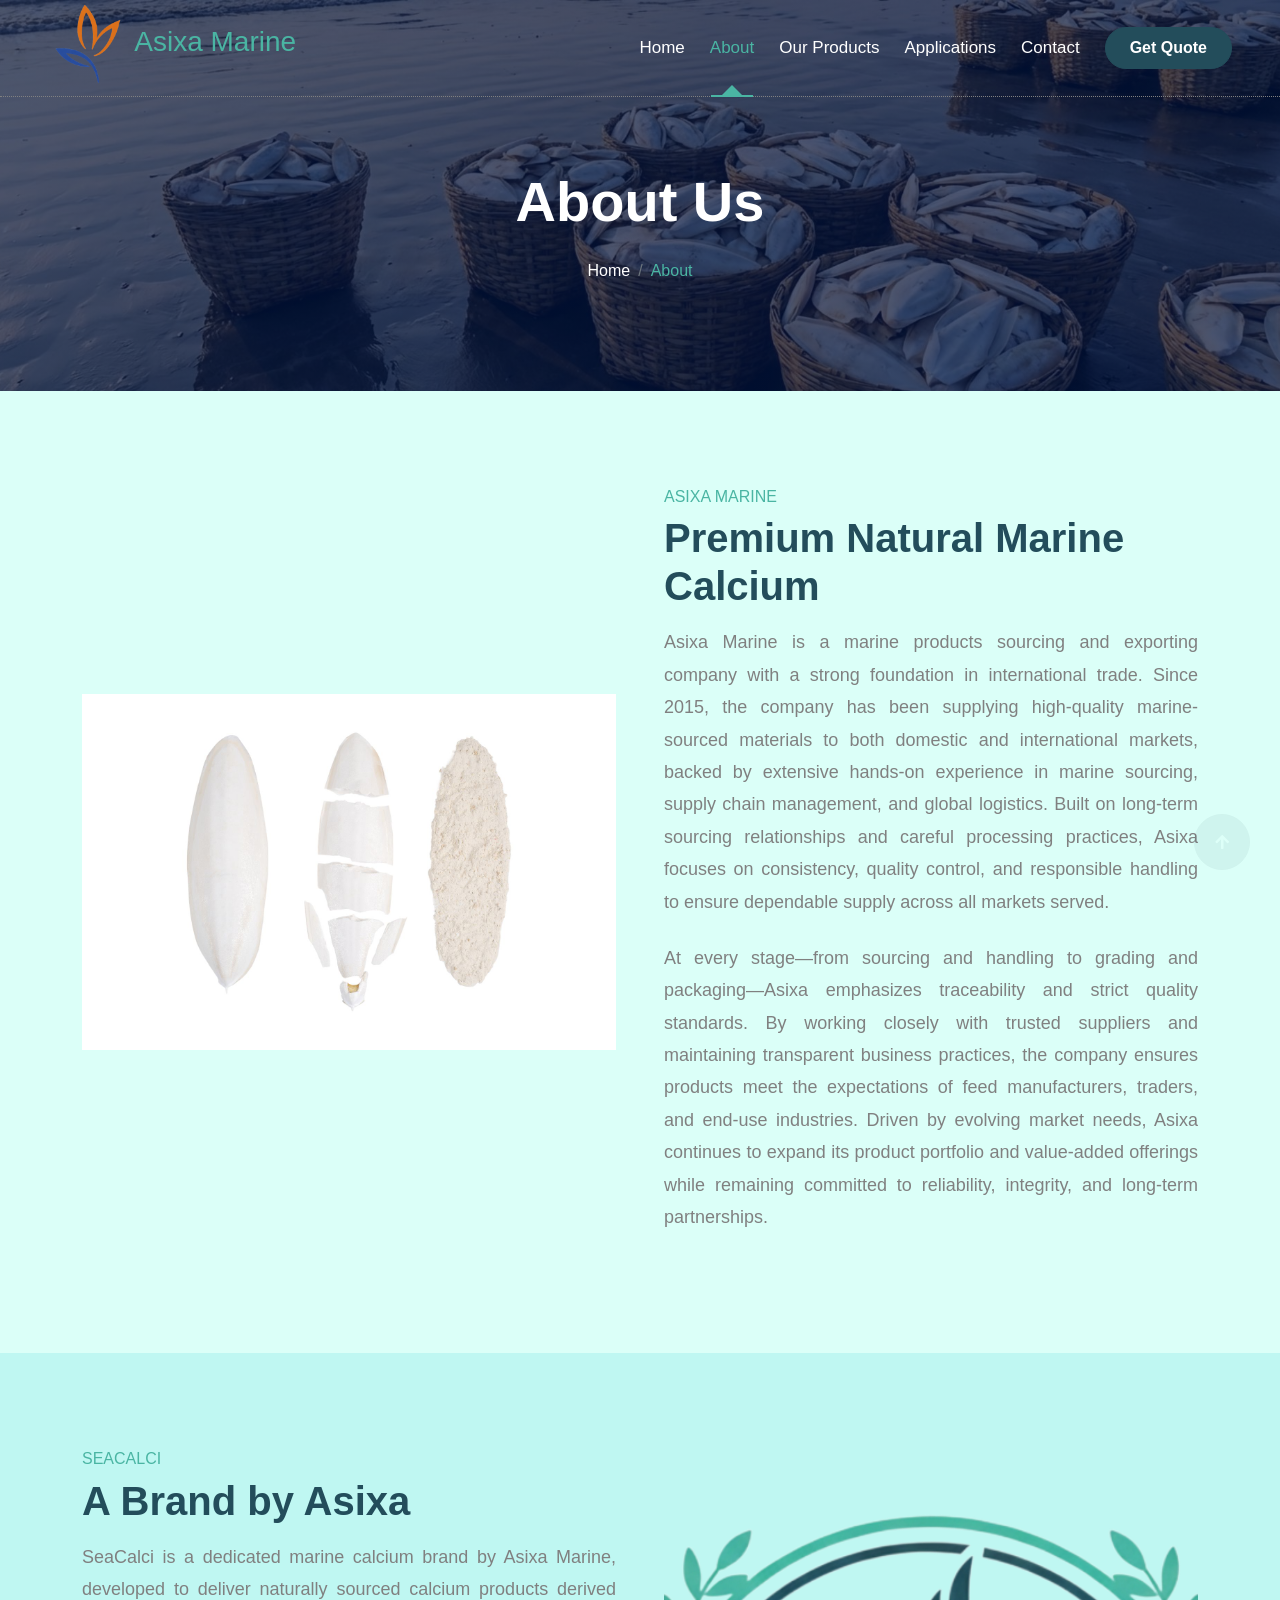
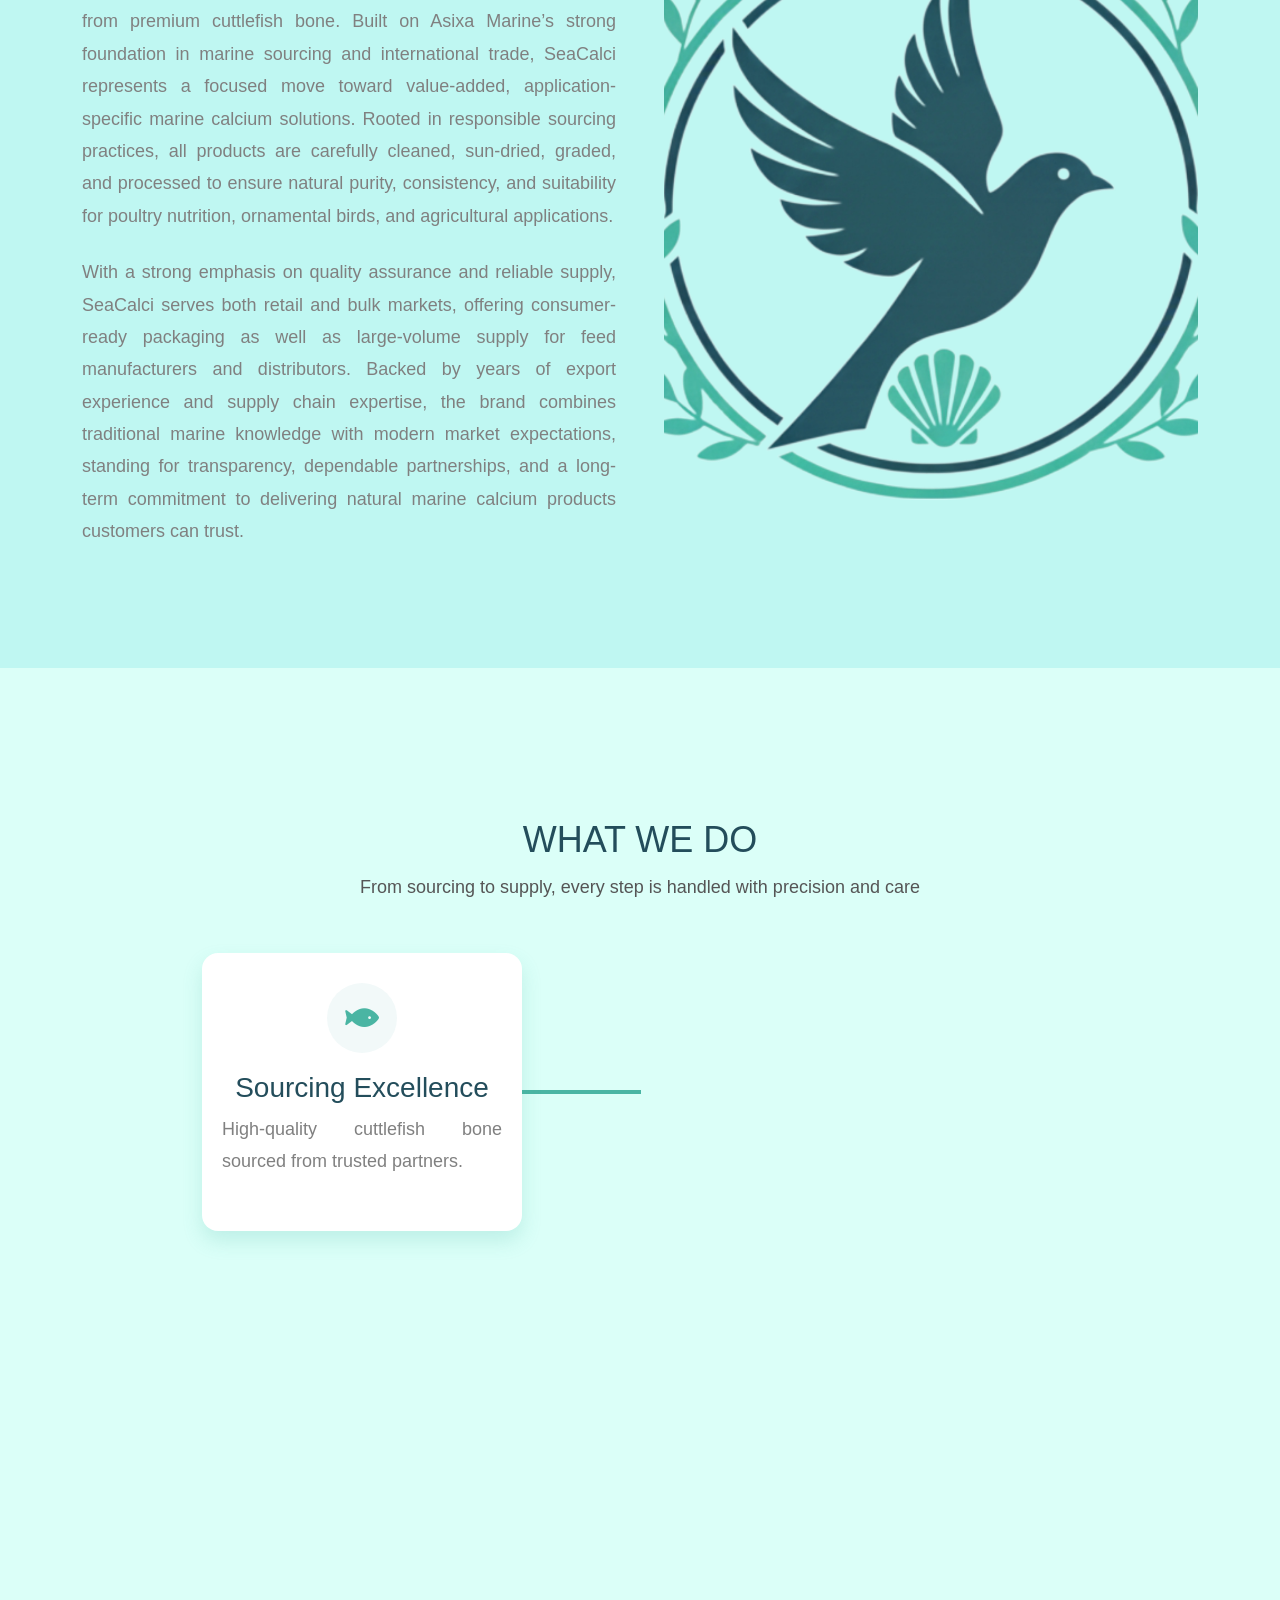
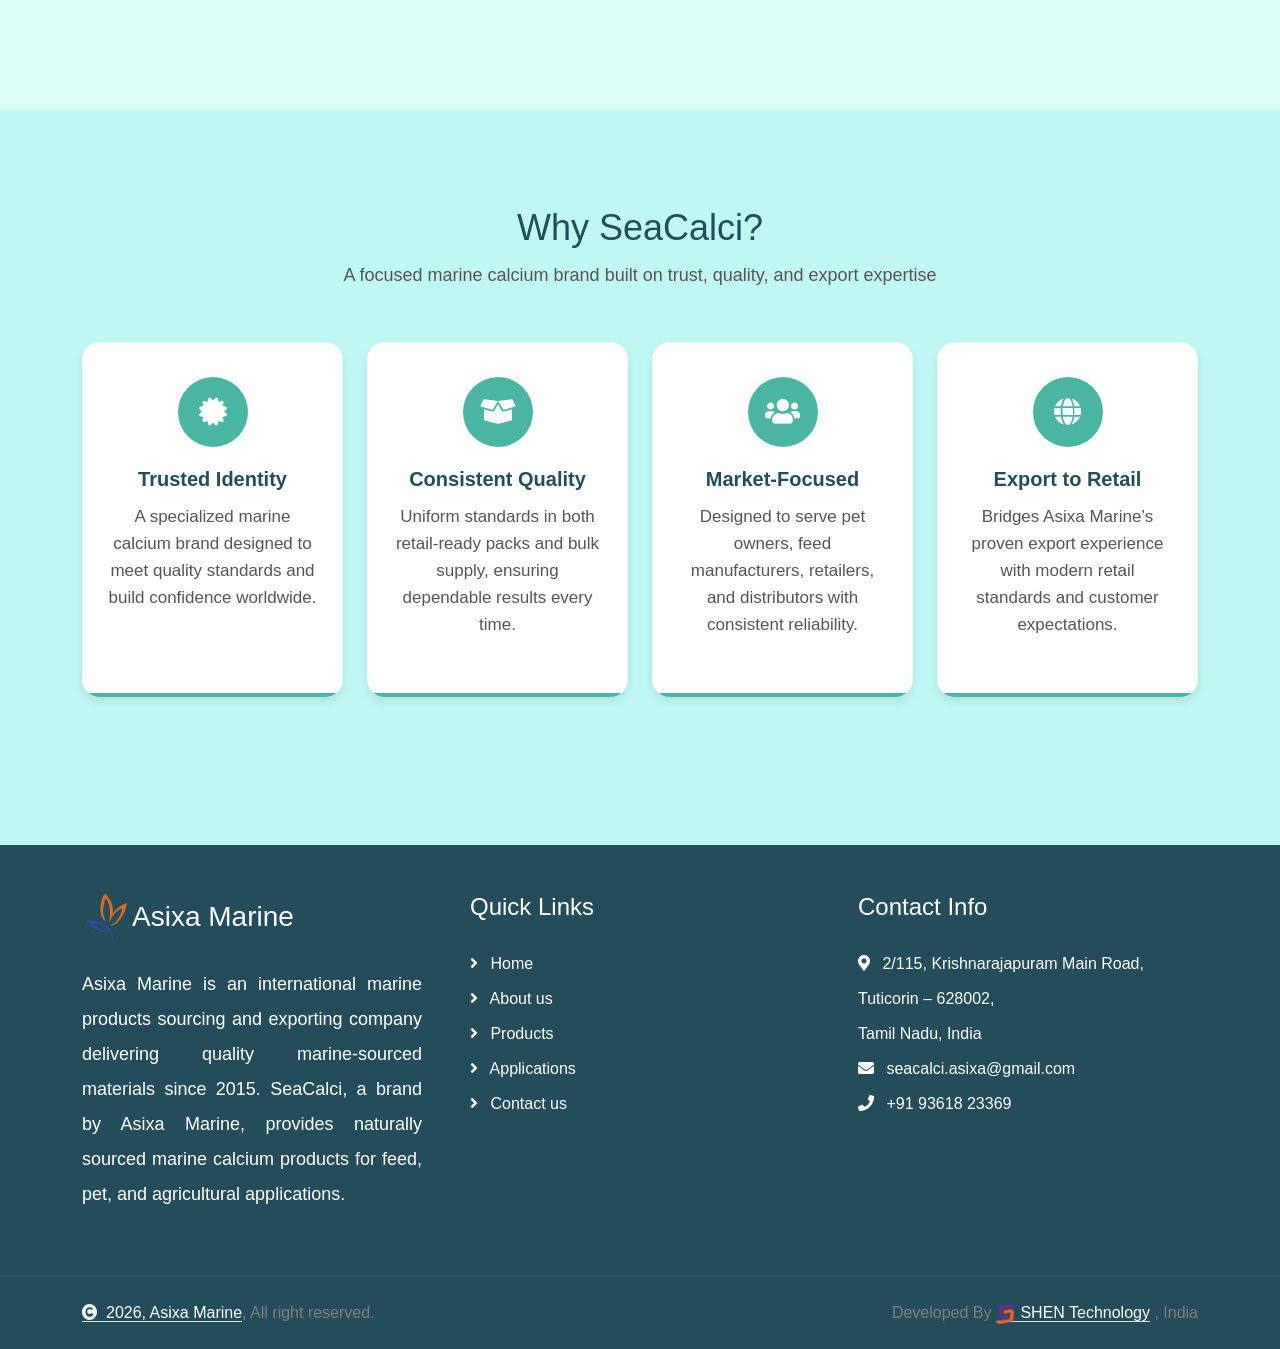
==== about.html @ 530ec01f "Add files via upload" ====
<!doctype html>
<html lang="en">
  <head>
    <meta charset="utf-8" />
    <title>Asixa Marine</title>
    <meta content="width=device-width, initial-scale=1.0" name="viewport" />
    <meta content="" name="keywords" />
    <meta content="" name="description" />

    <!-- Google Web Fonts -->
    <link rel="preconnect" href="https://fonts.googleapis.com" />
    <link rel="preconnect" href="https://fonts.gstatic.com" crossorigin />
    <link
      href="https://fonts.googleapis.com/css2?family=Open+Sans:ital,wdth,wght@0,75..100,300..800;1,75..100,300..800&family=Playfair+Display:ital,wght@0,400..900;1,400..900&display=swap"
      rel="stylesheet"
    />

    <!-- Icon Font Stylesheet -->
    <link
      rel="stylesheet"
      href="https://use.fontawesome.com/releases/v5.15.4/css/all.css"
    />
    <link
      href="https://cdn.jsdelivr.net/npm/bootstrap-icons@1.4.1/font/bootstrap-icons.css"
      rel="stylesheet"
    />
    <link rel="icon" href="./img/AsixaMarine_favicon.png" type="image/png" />

    <!-- Libraries Stylesheet -->
    <link href="lib/animate/animate.min.css" rel="stylesheet" />
    <link href="lib/owlcarousel/assets/owl.carousel.min.css" rel="stylesheet" />

    <!-- Customized Bootstrap Stylesheet -->
    <link href="css/bootstrap.min.css" rel="stylesheet" />

    <!-- Template Stylesheet -->
    <link href="css/style.css" rel="stylesheet" />
    <style>
      .bg-breadcrumb {
        background:
          linear-gradient(rgba(0, 20, 66, 0.7), rgba(0, 20, 66, 0.7)),
          url(./img/breadcrumb-1.jpg);
      }
    </style>
  </head>

  <body>
    <!-- Spinner Start -->
    <div
      id="spinner"
      class="show bg-white position-fixed translate-middle w-100 vh-100 top-50 start-50 d-flex align-items-center justify-content-center"
    >
      <div
        class="spinner-border text-primary"
        style="width: 3rem; height: 3rem"
        role="status"
      >
        <span class="sr-only">Loading...</span>
      </div>
    </div>
    <!-- Spinner End -->

    <!-- Navbar & Hero Start -->
    <div class="container-fluid position-relative p-0">
      <nav
        class="navbar navbar-expand-lg navbar-light px-4 px-lg-5 py-3 py-lg-0"
      >
        <a href="index.html" class="navbar-brand p-0">
          <h3 class="text-primary">
            <img src="img/Asixa-logo.png" alt="Logo" />
            Asixa Marine
          </h3>
        </a>
        <button
          class="navbar-toggler"
          type="button"
          data-bs-toggle="collapse"
          data-bs-target="#navbarCollapse"
        >
          <span class="fa fa-bars"></span>
        </button>
        <div class="collapse navbar-collapse" id="navbarCollapse">
          <div class="navbar-nav ms-auto py-0">
            <a href="index.html" class="nav-item nav-link">Home</a>
            <a href="about.html" class="nav-item nav-link active">About</a>
            <a href="products.html" class="nav-item nav-link">Our Products</a>
            <a href="application.html" class="nav-item nav-link"
              >Applications</a
            >
            <a href="contact.html" class="nav-item nav-link">Contact</a>
          </div>
          <a
            href="contact.html"
            class="btn btn-primary rounded-pill d-inline-flex flex-shrink-0 py-2 px-4"
            >Get Quote</a
          >
        </div>
      </nav>

      <!-- Header Start -->
      <div class="container-fluid bg-breadcrumb">
        <div class="container text-center py-5" style="max-width: 900px">
          <h4
            class="text-white display-4 mb-4 wow fadeInDown"
            data-wow-delay="0.1s"
          >
            About Us
          </h4>
          <ol
            class="breadcrumb d-flex justify-content-center mb-0 wow fadeInDown"
            data-wow-delay="0.3s"
          >
            <li class="breadcrumb-item"><a href="index.html">Home</a></li>
            <li class="breadcrumb-item active text-primary">About</li>
          </ol>
        </div>
      </div>
      <!-- Header End -->
    </div>
    <!-- Navbar & Hero End -->

    <!-- About Start -->
    <div class="container-fluid about bg-about py-5">
      <div class="container py-5">
        <div class="row g-5">
          <div class="col-xl-6 wow fadeInLeft" data-wow-delay="0.2s">
            <div class="rounded h-100">
              <img
                src="img/cuttlebone.jpg"
                class="img-fluid rounded h-100 w-100"
                style="object-fit: contain"
                alt=""
              />
            </div>
          </div>
          <div class="col-xl-6 wow fadeInRight" data-wow-delay="0.2s">
            <div class="about-item">
              <h6 class="text-primary text-uppercase">Asixa Marine</h6>
              <h3 class="display-6 mb-3">Premium Natural Marine Calcium</h3>
              <p class="mb-4">
                Asixa Marine is a marine products sourcing and exporting company
                with a strong foundation in international trade. Since 2015, the
                company has been supplying high-quality marine-sourced materials
                to both domestic and international markets, backed by extensive
                hands-on experience in marine sourcing, supply chain management,
                and global logistics. Built on long-term sourcing relationships
                and careful processing practices, Asixa focuses on consistency,
                quality control, and responsible handling to ensure dependable
                supply across all markets served.
              </p>
              <p class="mb-4">
                At every stage—from sourcing and handling to grading and
                packaging—Asixa emphasizes traceability and strict quality
                standards. By working closely with trusted suppliers and
                maintaining transparent business practices, the company ensures
                products meet the expectations of feed manufacturers, traders,
                and end-use industries. Driven by evolving market needs, Asixa
                continues to expand its product portfolio and value-added
                offerings while remaining committed to reliability, integrity,
                and long-term partnerships.
              </p>
            </div>
          </div>
        </div>
      </div>
    </div>
    <div class="container-fluid about bg-med py-5">
      <div class="container py-5">
        <div class="row g-5">
          <div class="col-xl-6 wow fadeInLeft" data-wow-delay="0.2s">
            <div class="about-item">
              <h6 class="text-primary text-uppercase">SeaCalci</h6>
              <h3 class="display-6 mb-3">A Brand by Asixa</h3>
              <p class="mb-4">
                SeaCalci is a dedicated marine calcium brand by Asixa Marine,
                developed to deliver naturally sourced calcium products derived
                from premium cuttlefish bone. Built on Asixa Marine’s strong
                foundation in marine sourcing and international trade, SeaCalci
                represents a focused move toward value-added,
                application-specific marine calcium solutions. Rooted in
                responsible sourcing practices, all products are carefully
                cleaned, sun-dried, graded, and processed to ensure natural
                purity, consistency, and suitability for poultry nutrition,
                ornamental birds, and agricultural applications.
              </p>
              <p class="mb-4">
                With a strong emphasis on quality assurance and reliable supply,
                SeaCalci serves both retail and bulk markets, offering
                consumer-ready packaging as well as large-volume supply for feed
                manufacturers and distributors. Backed by years of export
                experience and supply chain expertise, the brand combines
                traditional marine knowledge with modern market expectations,
                standing for transparency, dependable partnerships, and a
                long-term commitment to delivering natural marine calcium
                products customers can trust.
              </p>
            </div>
          </div>
          <div class="col-xl-6 wow fadeInRight" data-wow-delay="0.2s">
            <div class="rounded h-100">
              <img
                src="img/Sea_Calci_logo.png"
                class="img-fluid rounded h-100 w-100"
                style="object-fit: cover"
                alt=""
              />
            </div>
          </div>
        </div>
      </div>
    </div>
    <!-- About End -->

    <!-- WHAT WE DO start-->
    <div class="process-section bg-about">
      <h2 class="section-title">WHAT WE DO</h2>
      <p class="section-subtitle" style="text-align: center !important">
        From sourcing to supply, every step is handled with precision and care
      </p>

      <div class="process-wrapper">
        <div class="process-step">
          <div class="process-card">
            <div class="process-icon">
              <i class="fas fa-fish"></i>
            </div>
            <h3>Sourcing Excellence</h3>
            <p>High-quality cuttlefish bone sourced from trusted partners.</p>
          </div>
          <span class="process-line"></span>
        </div>

        <div class="process-step">
          <div class="process-card">
            <div class="process-icon">
              <i class="fas fa-soap"></i>
            </div>
            <h3>Cleaning & Grading</h3>
            <p>Cleaned, graded, and packed to meet global standards.</p>
          </div>
          <span class="process-line"></span>
        </div>

        <div class="process-step">
          <div class="process-card">
            <div class="process-icon">
              <i class="fas fa-truck-moving"></i>
            </div>
            <h3>Global Supply</h3>
            <p>Supplied to manufacturers, traders, and retail markets.</p>
          </div>
        </div>
      </div>
    </div>
    <!-- WHAT WE DO end -->

    <!-- WHY SEACALCI START -->
    <div class="container-fluid why-seacalci bg-med py-5">
      <div class="container py-5">
        <!-- Section Header -->
        <div class="text-center mb-5 wow fadeInUp" data-wow-delay="0.1s">
          <h2 class="section-title">Why SeaCalci?</h2>
          <p class="section-subtitle">
            A focused marine calcium brand built on trust, quality, and export
            expertise
          </p>
        </div>

        <!-- Content Grid -->
        <div class="row g-4">
          <div class="col-md-6 col-lg-3 wow fadeInUp" data-wow-delay="0.2s">
            <div class="why-card">
              <div class="why-icon">
                <i class="fas fa-certificate"></i>
              </div>
              <h5>Trusted Identity</h5>
              <p
                style="
                  text-align: center !important;
                  font-size: 17px !important;
                "
              >
                A specialized marine calcium brand designed to meet quality
                standards and build confidence worldwide.
              </p>
            </div>
          </div>

          <div class="col-md-6 col-lg-3 wow fadeInUp" data-wow-delay="0.4s">
            <div class="why-card">
              <div class="why-icon">
                <i class="fas fa-box-open"></i>
              </div>
              <h5>Consistent Quality</h5>
              <p
                style="
                  text-align: center !important;
                  font-size: 17px !important;
                "
              >
                Uniform standards in both retail-ready packs and bulk supply,
                ensuring dependable results every time.
              </p>
            </div>
          </div>

          <div class="col-md-6 col-lg-3 wow fadeInUp" data-wow-delay="0.6s">
            <div class="why-card">
              <div class="why-icon">
                <i class="fas fa-users"></i>
              </div>
              <h5>Market-Focused</h5>
              <p
                style="
                  text-align: center !important;
                  font-size: 17px !important;
                "
              >
                Designed to serve pet owners, feed manufacturers, retailers, and
                distributors with consistent reliability.
              </p>
            </div>
          </div>

          <div class="col-md-6 col-lg-3 wow fadeInUp" data-wow-delay="0.8s">
            <div class="why-card">
              <div class="why-icon">
                <i class="fas fa-globe"></i>
              </div>
              <h5>Export to Retail</h5>
              <p
                style="
                  text-align: center !important;
                  font-size: 17px !important;
                "
              >
                Bridges Asixa Marine’s proven export experience with modern
                retail standards and customer expectations.
              </p>
            </div>
          </div>
        </div>
      </div>
    </div>
    <!-- WHY SEACALCI END -->

    <!-- Footer Start -->
    <div class="container-fluid footer py-5 wow fadeIn" data-wow-delay="0.2s">
      <div class="container py-5">
        <div class="row g-5">
          <div class="col-md-6 col-lg-6 col-xl-4">
            <div class="footer-item d-flex flex-column">
              <div class="footer-item">
                <h3 class="text-white mb-4">
                  <a
                    href="index.html"
                    style="text-decoration: none; color: inherit"
                  >
                    <img
                      src="img/Asixa-logo.png"
                      alt="Logo"
                      width="50"
                      height="50"
                    />Asixa Marine
                  </a>
                </h3>
                <p class="mb-3" style="text-align: justify">
                  Asixa Marine is an international marine products sourcing and
                  exporting company delivering quality marine-sourced materials
                  since 2015. SeaCalci, a brand by Asixa Marine, provides
                  naturally sourced marine calcium products for feed, pet, and
                  agricultural applications.
                </p>
              </div>
            </div>
          </div>
          <div class="col-md-6 col-lg-6 col-xl-4">
            <div class="footer-item d-flex flex-column">
              <h4 class="text-white mb-4">Quick Links</h4>
              <a href="index.html"
                ><i class="fas fa-angle-right me-2"></i> Home</a
              >
              <a href="about.html"
                ><i class="fas fa-angle-right me-2"></i> About us</a
              >
              <a href="products.html"
                ><i class="fas fa-angle-right me-2"></i> Products</a
              >
              <a href="application.html"
                ><i class="fas fa-angle-right me-2"></i> Applications</a
              >
              <a href="contact.html"
                ><i class="fas fa-angle-right me-2"></i> Contact us</a
              >
            </div>
          </div>
          <div class="col-md-6 col-lg-6 col-xl-4">
            <div class="footer-item d-flex flex-column">
              <h4 class="text-white mb-4">Contact Info</h4>
              <a href="#"
                ><i class="fa fa-map-marker-alt me-2"></i> 2/115,
                Krishnarajapuram Main Road, <br />Tuticorin – 628002,
                <br />Tamil Nadu, India</a
              >
              <a href="mailto:seacalci.asixa@gmail.com"
                ><i class="fas fa-envelope me-2"></i>
                seacalci.asixa@gmail.com</a
              >
              <a href="tel:+91 93618 23369"
                ><i class="fas fa-phone me-2"></i> +91 93618 23369</a
              >
            </div>
          </div>
        </div>
      </div>
    </div>
    <!-- Footer End -->

    <!-- Copyright Start -->
    <div class="container-fluid copyright py-4">
      <div class="container">
        <div class="row g-4 align-items-center">
          <div class="col-md-6 text-center text-md-start mb-md-0">
            <span class="text-body"
              ><a href="#" class="border-bottom text-white"
                ><i class="fas fa-copyright text-light me-2"></i>2026, Asixa
                Marine</a
              >, All right reserved.</span
            >
          </div>
          <div class="col-md-6 text-center text-md-end text-body">
            Developed By
            <a
              class="border-bottom text-white"
              href="https://shentechnology.com/"
              ><img
                src="./img/SHEN-Technology-logo.png"
                width="20"
                height="20"
              />
              SHEN Technology</a
            >
            , India
          </div>
        </div>
      </div>
    </div>
    <!-- Copyright End -->

    <!-- Back to Top -->
    <a
      href="#"
      class="btn btn-secondary btn-lg-square rounded-circle back-to-top"
      ><i class="fa fa-arrow-up"></i
    ></a>

    <!-- JavaScript Libraries -->
    <script src="https://ajax.googleapis.com/ajax/libs/jquery/3.6.4/jquery.min.js"></script>
    <script src="https://cdn.jsdelivr.net/npm/bootstrap@5.0.0/dist/js/bootstrap.bundle.min.js"></script>
    <script src="lib/wow/wow.min.js"></script>
    <script src="lib/easing/easing.min.js"></script>
    <script src="lib/waypoints/waypoints.min.js"></script>
    <script src="lib/counterup/counterup.min.js"></script>
    <script src="lib/owlcarousel/owl.carousel.min.js"></script>

    <!-- Template Javascript -->
    <script src="js/main.js"></script>

    <script>
      document.addEventListener("DOMContentLoaded", function () {
        const steps = document.querySelectorAll(".process-step");
        const wrapper = document.querySelector(".process-wrapper");

        if (!steps.length || !wrapper) return;

        const observer = new IntersectionObserver(
          (entries, observerInstance) => {
            entries.forEach((entry) => {
              if (entry.isIntersecting) {
                /* Animate steps one by one */
                steps.forEach((step, index) => {
                  /* Card animation */
                  setTimeout(() => {
                    step.classList.add("card-active");
                  }, index * 1250);

                  /* Connector animation (skip last step) */
                  const line = step.querySelector(".process-line");
                  if (line) {
                    setTimeout(
                      () => {
                        step.classList.add("line-active");
                      },
                      index * 1200 + 700,
                    );
                  }
                });

                /* Run animation only once */
                observerInstance.disconnect();
              }
            });
          },
          {
            threshold: 0.4,
          },
        );
        observer.observe(wrapper);
      });
    </script>
  </body>
</html>
---- css/style.css ----
:root {
  --bs-primary: #4ab5a3;
  --bs-secondary: #234d5b;
  --bs-dark: #234d5b;
}

body {
  font-family: "Poppins", sans-serif;
}

p {
  font-size: 18px;
  line-height: 1.8;
  text-align: justify;
  margin-bottom: 1.5rem;
}

/* Center align introductory paragraphs in section headers */
.text-center p,
.mx-auto p {
  text-align: center;
}

h1,
h2,
h3,
h4,
h5,
h6,
.display-1,
.display-2,
.display-3,
.display-4,
.display-5,
.display-6 {
  font-family: "League Spartan", sans-serif;
  color: var(--bs-secondary);
}

/*** Spinner Start ***/
/*** Spinner ***/
#spinner {
  opacity: 0;
  visibility: hidden;
  transition:
    opacity 0.5s ease-out,
    visibility 0s linear 0.5s;
  z-index: 99999;
}

#spinner.show {
  transition:
    opacity 0.5s ease-out,
    visibility 0s linear 0s;
  visibility: visible;
  opacity: 1;
}

/*** Spinner End ***/

.back-to-top {
  position: fixed;
  right: 30px;
  bottom: 30px;
  transition: 0.5s;
  z-index: 99;
}

/*** Button Start ***/
.btn {
  font-weight: 600;
  transition: 0.5s;
}

.btn-square {
  width: 32px;
  height: 32px;
}

.btn-sm-square {
  width: 34px;
  height: 34px;
}

.btn-md-square {
  width: 44px;
  height: 44px;
}

.btn-lg-square {
  width: 56px;
  height: 56px;
}

.btn-xl-square {
  width: 66px;
  height: 66px;
}

.btn-square,
.btn-sm-square,
.btn-md-square,
.btn-lg-square,
.btn-xl-square {
  padding: 0;
  display: flex;
  align-items: center;
  justify-content: center;
  font-weight: normal;
}

.btn.btn-primary {
  color: var(--bs-white);
  background: var(--bs-secondary);
  border: 1px solid var(--bs-secondary);
  border-radius: 0;
}

.btn.btn-primary:hover {
  background: var(--bs-primary);
  border: 1px solid var(--bs-primary);
}

.btn.btn-secondary {
  color: var(--bs-white);
  background: var(--bs-secondary);
  border: 1px solid var(--bs-secondary);
  border-radius: 0;
}

.btn.btn-secondary:hover {
  background: var(--bs-primary);
  border: 1px solid var(--bs-primary);
}

/*** Topbar Start ***/

/*** Navbar ***/
.navbar-light .navbar-nav .nav-link {
  position: relative;
  margin-right: 25px;
  padding: 35px 0;
  color: var(--bs-white);
  font-size: 17px;
  font-weight: 400;
  outline: none;
  transition: 0.5s;
}

.sticky-top.navbar-light .navbar-nav .nav-link {
  padding: 20px 0;
  color: var(--bs-dark);
}

.navbar-light .navbar-nav .nav-link:hover,
.navbar-light .navbar-nav .nav-link.active {
  color: var(--bs-primary);
}

/* Active Menu - Normal Style (Neon Effect Removed) */
.navbar-light .navbar-nav .nav-link.active {
  color: var(--bs-primary);
}

/* Also apply to sticky navbar */
.sticky-top.navbar-light .navbar-nav .nav-link.active {
  color: var(--bs-primary);
}

.navbar-light .navbar-brand img {
  max-height: 80px;
  transition: 0.5s;
}

.sticky-top.navbar-light .navbar-brand img {
  max-height: 45px;
}

.navbar .dropdown-toggle::after {
  border: none;
  content: "\f107";
  font-family: "Font Awesome 5 Free";
  font-weight: 600;
  vertical-align: middle;
  margin-left: 8px;
}

.dropdown .dropdown-menu a:hover {
  background: var(--bs-primary);
  color: var(--bs-white);
}

.navbar .nav-item:hover .dropdown-menu {
  transform: rotateX(0deg);
  visibility: visible;
  background: var(--bs-light);
  transition: 0.5s;
  opacity: 1;
}

@media (max-width: 991.98px) {
  .sticky-top.navbar-light {
    position: relative;
    background: var(--bs-white);
  }

  .navbar.navbar-expand-lg .navbar-toggler {
    padding: 10px 20px;
    border: 1px solid var(--bs-primary);
    color: var(--bs-primary);
  }

  .navbar-light .navbar-collapse {
    margin-top: 15px;
    border-top: 1px solid rgba(0, 0, 0, 0.08);
  }

  .navbar-light .navbar-nav .nav-link,
  .sticky-top.navbar-light .navbar-nav .nav-link {
    padding: 10px 0;
    margin-left: 0;
    color: var(--bs-dark);
  }

  .navbar-light .navbar-brand img {
    max-height: 45px;
  }
}

@media (min-width: 992px) {
  .navbar .nav-item .dropdown-menu {
    display: block;
    visibility: hidden;
    top: 100%;
    transform: rotateX(-75deg);
    transform-origin: 0% 0%;
    border: 0;
    border-radius: 10px;
    transition: 0.5s;
    opacity: 0;
  }

  .navbar-light {
    position: absolute;
    width: 100%;
    top: 0;
    left: 0;
    border-top: 0;
    border-right: 0;
    border-bottom: 1px solid;
    border-left: 0;
    border-style: dotted;
    z-index: 999;
  }

  .sticky-top.navbar-light {
    position: fixed;
    background: var(--bs-light);
    border: none;
  }

  .navbar-light .navbar-nav .nav-item::before {
    position: absolute;
    content: "";
    width: 0;
    height: 2px;
    bottom: -1px;
    left: 50%;
    background: var(--bs-primary);
    transition: 0.5s;
  }

  .sticky-top.navbar-light .navbar-nav .nav-item::before {
    bottom: 0;
  }

  .navbar-light .navbar-nav .nav-item::after {
    content: "";
    position: absolute;
    bottom: 1px;
    left: 50%;
    transform: translateX(-50%);
    border: 10px solid;
    border-color: transparent transparent var(--bs-primary) transparent;
    opacity: 0;
    transition: 0.5s;
  }

  .navbar-light .navbar-nav .nav-item:hover::after,
  .navbar-light .navbar-nav .nav-item.active::after {
    bottom: 1px;
    opacity: 1;
  }

  .navbar-light .navbar-nav .nav-item:hover::before,
  .navbar-light .navbar-nav .nav-item.active::before {
    width: calc(100% - 2px);
    left: 1px;
  }

  .navbar-light .navbar-nav .nav-link.nav-contact::before {
    display: none;
  }
}

/*** Carousel Hero Header Start ***/
.carousel-header {
  position: relative;
  overflow: hidden;
}

.carousel-indicators {
  display: none;
}

.carousel .carousel-control-prev,
.carousel .carousel-control-next {
  width: 40px;
  height: 40px;
  top: 50%;
  transform: translateY(-50%);
  opacity: 0.7;
  z-index: 2;
  transition: opacity 0.3s ease;
}

.carousel .carousel-control-prev:hover,
.carousel .carousel-control-next:hover {
  opacity: 1;
}

.carousel-control-prev {
  left: 15px;
  right: auto;
}

.carousel-control-next {
  right: 15px;
}

.carousel .carousel-control-prev .carousel-control-prev-icon,
.carousel .carousel-control-next .carousel-control-next-icon {
  width: 40px;
  height: 40px;
  background: rgba(255, 255, 255, 0.25);
  border: none;
  border-radius: 50%;
  display: flex;
  align-items: center;
  justify-content: center;
  transition: 0.5s;
}

/* Responsive sizing for smaller screens */
@media (max-width: 768px) {

  .carousel .carousel-control-prev,
  .carousel .carousel-control-next {
    width: 30px;
    height: 30px;
    opacity: 0.6;
  }

  .carousel .carousel-control-prev .carousel-control-prev-icon,
  .carousel .carousel-control-next .carousel-control-next-icon {
    width: 30px;
    height: 30px;
  }

  .carousel-control-prev {
    left: 10px;
  }

  .carousel-control-next {
    right: 10px;
  }
}

.carousel .carousel-control-prev .carousel-control-prev-icon {
  border-radius: 50%;
}

.carousel .carousel-control-next .carousel-control-next-icon {
  border-radius: 50%;
}

.carousel .carousel-control-prev .carousel-control-prev-icon:hover,
.carousel .carousel-control-next .carousel-control-next-icon:hover {
  background: var(--bs-secondary);
}

.carousel .carousel-inner .carousel-item {
  position: relative;
}

.carousel .carousel-inner .carousel-item .carousel-caption {
  position: absolute;
  width: 100%;
  height: 100%;
  top: 0;
  left: 0;
  padding-top: 100px;
  display: flex;
  align-items: center;
  justify-content: center;
  /* Center align */
  /* background: linear-gradient(rgba(0, 0, 0, 0.4), rgba(0, 0, 0, 0.4)); */
  background-size: cover;
}

.carousel-caption-content {
  text-align: center;
  padding: 0 20px;
  /* Center padding */
}

.carousel-caption-content .carousel-caption-content-btn {
  display: flex;
  justify-content: center;
}

@media (max-width: 992px) {
  .carousel .carousel-inner .carousel-item {
    height: 500px;
    margin-top: -100px;
  }

  .carousel .carousel-inner .carousel-item img {
    height: 500px;
    object-fit: cover;
  }

  .carousel .carousel-inner .carousel-item .carousel-caption {
    max-width: 100% !important;
    justify-content: center;
    padding-top: 60px;
  }

  .carousel-caption-content {
    padding: 0 20px !important;
    text-align: center !important;
  }

  .carousel-caption-content h4 {
    font-size: 1rem !important;
    letter-spacing: 2px !important;
    margin-bottom: 1rem !important;
  }

  .carousel-caption-content h1 {
    font-size: 2.5rem !important;
    margin-bottom: 1rem !important;
  }

  .carousel-caption-content p {
    font-size: 1rem !important;
    margin-bottom: 1.5rem !important;
  }

  .carousel-caption-content .btn {
    padding: 0.75rem 2rem !important;
    font-size: 0.9rem !important;
  }

  .carousel-caption-content .carousel-caption-content-btn {
    justify-content: center;
  }

  .carousel-control-prev,
  .carousel-control-next {
    display: flex !important;
  }
}

/* Mobile landscape and smaller tablets */
@media (max-width: 768px) {
  .carousel .carousel-inner .carousel-item {
    height: 500px;
  }

  .carousel .carousel-inner .carousel-item img {
    height: 500px;
  }

  .carousel .carousel-inner .carousel-item .carousel-caption {
    padding-top: 80px;
  }

  .carousel-caption-content {
    padding: 0 15px !important;
  }

  .carousel-caption-content h4 {
    font-size: 0.95rem !important;
    letter-spacing: 1.5px !important;
    margin-bottom: 0.75rem !important;
  }

  .carousel-caption-content h1 {
    font-size: 2rem !important;
    margin-bottom: 0.75rem !important;
    line-height: 1.2 !important;
  }

  .carousel-caption-content p {
    font-size: 0.95rem !important;
    margin-bottom: 1rem !important;
    line-height: 1.4 !important;
  }

  .carousel-caption-content .btn {
    padding: 0.65rem 1.75rem !important;
    font-size: 0.9rem !important;
  }
}

/* Mobile portrait */
@media (max-width: 576px) {
  .carousel .carousel-inner .carousel-item {
    height: 450px;
  }

  .carousel .carousel-inner .carousel-item img {
    height: 450px;
  }

  .carousel .carousel-inner .carousel-item .carousel-caption {
    padding-top: 70px;
  }

  .carousel-caption-content {
    padding: 0 40px !important;
    max-width: 100% !important;
  }

  .carousel-caption-content h4 {
    font-size: 0.9rem !important;
    letter-spacing: 1px !important;
    margin-bottom: 0.5rem !important;
  }

  .carousel-caption-content h1 {
    font-size: 1.85rem !important;
    margin-bottom: 0.5rem !important;
    line-height: 1.2 !important;
  }

  .carousel-caption-content p {
    font-size: 0.9rem !important;
    margin-bottom: 0.75rem !important;
    line-height: 1.3 !important;
  }

  .carousel-caption-content .btn {
    padding: 0.6rem 1.5rem !important;
    font-size: 0.85rem !important;
  }
}

.modal .modal-header {
  height: 100px;
}

#searchModal .modal-content {
  background: rgba(255, 255, 255, 0.6);
}

/* Custom Fade In Up Animation for Carousel */
@keyframes fadeInUpCustom {
  from {
    opacity: 0;
    transform: translateY(30px);
  }

  to {
    opacity: 1;
    transform: translateY(0);
  }
}

.carousel-caption h4 {
  animation: fadeInUpCustom 0.8s ease-out forwards;
  animation-delay: 0.3s;
  opacity: 0;
}

.carousel-caption h1 {
  animation: fadeInUpCustom 1s ease-out forwards;
  animation-delay: 0.6s;
  opacity: 0;
  text-shadow: 2px 2px 8px rgba(0, 0, 0, 0.3);
}

.carousel-caption p {
  animation: fadeInUpCustom 1s ease-out forwards;
  animation-delay: 1s;
  opacity: 0;
  text-align: center !important;
  margin-bottom: 1.5rem;
}

/* Reset animation when carousel item becomes active */
.carousel-item.active .carousel-caption h4,
.carousel-item.active .carousel-caption h1,
.carousel-item.active .carousel-caption p {
  animation: fadeInUpCustom 0.8s ease-out forwards;
}

.carousel-item.active .carousel-caption h4 {
  animation-delay: 0.3s;
}

.carousel-item.active .carousel-caption h1 {
  animation-delay: 0.6s;
}

.carousel-item.active .carousel-caption p {
  animation-delay: 1s;
}

/*** Carousel Hero Header End ***/

/*** Single Page Hero Header Start ***/
.bg-breadcrumb {
  position: relative;
  overflow: hidden;
  background:
    linear-gradient(rgba(0, 20, 66, 0.7), rgba(0, 20, 66, 0.7)),
    url(../img/breadcrumb.jpg);
  background-position: center center !important;
  background-repeat: no-repeat !important;
  background-size: cover !important;
  padding: 120px 0 60px 0;
  transition: 0.5s;
}

.bg-breadcrumb .breadcrumb {
  position: relative;
}

.bg-breadcrumb .breadcrumb .breadcrumb-item a {
  color: var(--bs-white);
}

@media (max-width: 992px) {
  .bg-breadcrumb {
    padding: 60px 0 60px 0;
  }
}

/*** Single Page Hero Header End ***/

/* Asixa image animation start*/
.asixa-img {
  animation: floatImg 4s ease-in-out infinite;
}

@keyframes floatImg {
  0% {
    transform: translateY(0);
  }

  50% {
    transform: translateY(-15px);
  }

  100% {
    transform: translateY(0);
  }
}

/* Asixa image animation */

/*** Features Start ***/
.feature .feature-item {
  display: flex;
  flex-direction: column;
  align-items: center;
  text-align: center;
  background: var(--bs-white);
  border-radius: 10px;
  transition: 0.5s;
}

.feature .feature-item:hover {
  box-shadow: 0 0 45px rgba(0, 0, 0, 0.08);
}

.feature .feature-item .feature-icon {
  width: 100px;
  height: 100px;
  border-radius: 50px;
  display: flex;
  align-items: center;
  justify-content: center;
  background: var(--bs-primary);
}

.feature .feature-item .feature-icon i {
  transition: 0.5s;
}

.feature .feature-item:hover .feature-icon i {
  transform: rotate(360deg);
}

.feature .feature-item p {
  text-align: left;
  margin-bottom: 1rem;
  line-height: 1.6;
}

.feature .feature-item a.btn {
  transition: 0.5s;
}

.feature .feature-item:hover a.btn:hover {
  color: var(--bs-primary) !important;
}

/*** Features End ***/

/*** About Start ***/
.about .about-img {
  position: relative;
  padding-bottom: 30px;
  margin-top: 30px;
  margin-left: 30px;
  background-color: #234d5b20;
}

.about .about-img::before {
  content: "";
  position: absolute;
  width: 100%;
  height: 10px;
  top: -30px;
  right: 0;
  border-radius: 10px;
  background: var(--bs-secondary);
}

.about .about-img::after {
  content: "";
  position: absolute;
  width: 10px;
  height: 100%;
  left: -30px;
  bottom: 30px;
  border-radius: 10px;
  background: var(--bs-secondary);
}

.about .about-img .about-exp {
  position: absolute;
  top: 0;
  left: 0;
  padding: 25px;
  font-size: 30px;
  font-weight: bold;
  background: var(--bs-secondary);
  color: var(--bs-white);
  border: 1px solid var(--bs-secondary);
  margin-top: -30px;
  margin-left: -30px;
  border-radius: 10px;
}

/*** About End ***/

/*** Service Start ***/
.service-item {
  position: relative;
  box-shadow: 0 0 45px rgba(0, 0, 0, 0.08);
}

.service-item::after {
  content: "";
  position: absolute;
  width: 0;
  height: 0;
  left: 0;
  bottom: 0;
  border-radius: 10px;
  background: var(--bs-primary);
  transition: 0.5s;
  z-index: 1;
}

.service-item:hover::after {
  width: 100%;
  height: 100%;
}

.service-item:hover .service-content,
.service-item:hover .service-btn {
  position: relative;
  z-index: 2;
}

.service-item .service-content a,
.service-item .service-content p {
  transition: 0.5s;
}

.service-item:hover .service-content a:hover {
  color: var(--bs-secondary);
}

.service-item:hover .service-content p {
  color: var(--bs-white);
}

.service-item .service-btn {
  width: 80px;
  height: 80px;
  border-radius: 50px;
  display: flex;
  align-items: center;
  justify-content: center;
  background: var(--bs-primary);
  transition: 0.5s;
}

.service-item .service-btn i {
  transition: 0.5s;
}

.service-item:hover .service-btn {
  background: var(--bs-white);
}

.service-item:hover .service-btn i {
  transform: rotate(360deg);
  color: var(--bs-primary) !important;
}

/*** Service End ***/

/*** Counter Start ***/
.counter {
  position: relative;
  overflow: hidden;
  background:
    linear-gradient(rgb(35, 77, 91, 0.8), rgba(35, 77, 91, 0.9)),
    url(../img/coral-bg.jpg);
  background-position: center center;
  background-repeat: no-repeat;
  background-size: cover;
  background-attachment: fixed;
}

.counter .counter-item {
  display: flex;
  flex-direction: column;
  justify-content: center;
  text-align: center;
}

.counter .counter-item .counter-item-icon {
  width: 100px;
  height: 100px;
  border-radius: 50px;
  background: var(--bs-primary);
  display: inline-flex;
  align-items: center;
  justify-content: center;
}

/*** Counter End ***/

/*** Products Start ***/
.product .product-item {
  background: #ffffff;
  border: 1px solid rgba(196, 211, 211, 0.9);
  border-radius: 10px;
  box-shadow: 0 4px 15px rgba(0, 0, 0, 0.1);
  transition:
    transform 0.3s ease,
    box-shadow 0.3s ease;
}

.product .product-item:hover {
  transform: translateY(-10px) scale(1.02);
  box-shadow: 0 8px 25px rgba(0, 0, 0, 0.15);
}

/*** Products End ***/

/*** Blog Start ***/
.blog .blog-item {
  border-radius: 10px;
  background: var(--bs-light);
  transition: 0.5s;
}

.blog .blog-item:hover {
  box-shadow: 0 0 45px rgba(0, 0, 0, 0.2);
}

.blog .blog-item .blog-img {
  position: relative;
  overflow: hidden;
  border-top-left-radius: 10px;
  border-top-right-radius: 10px;
}

.blog .blog-item .blog-img::after {
  content: "";
  position: absolute;
  width: 100%;
  height: 100%;
  top: 0;
  left: 0;
  border-top-left-radius: 10px;
  border-top-right-radius: 10px;
  transition: 0.5s;
  z-index: 1;
}

.blog .blog-item .blog-img img {
  transition: 0.5s;
}

.blog .blog-item:hover .blog-img img {
  transform: scale(1.2);
}

.blog .blog-item:hover .blog-img::after {
  background: rgba(0, 209, 249, 0.2);
}

.blog .blog-item .blog-date {
  position: absolute;
  top: 25px;
  left: 25px;
  border-radius: 10px;
  background: var(--bs-primary);
  color: var(--bs-white);
  z-index: 2;
}

.blog .blog-item .blog-content a {
  transition: 0.5s;
}

.blog .blog-item:hover .blog-content a:hover {
  color: var(--bs-primary) !important;
}

/*** Blog End ***/

/*** Team Start ***/
.team .team-item {
  position: relative;
  overflow: hidden;
  background: var(--bs-white);
  border: 1px solid var(--bs-secondary);
  border-radius: 10px;
}

.team .team-item .team-inner {
  transition: 0.5s;
}

.team .team-item:hover .team-inner {
  box-shadow: 0 0 45px rgba(0, 0, 0, 0.2);
}

.team .team-item .team-inner .team-img {
  position: relative;
  z-index: 2;
}

.team .team-item .team-inner .team-img::after {
  content: "";
  width: 100%;
  height: 0;
  position: absolute;
  top: 0;
  left: 0;
  border-top-left-radius: 10px;
  border-top-right-radius: 10px;
  background: rgba(0, 209, 249, 0.2);
  transition: 0.5s;
  z-index: 3;
}

.team .team-item:hover .team-inner .team-img::after {
  height: 100%;
}

.team .team-item .team-inner .team-img .team-share {
  position: absolute;
  left: 10px;
  bottom: 10px;
  transition: 0.5s;
  z-index: 2;
}

.team .team-item:hover .team-inner .team-img .team-share {
  opacity: 0;
}

.team .team-item .team-inner .team-img .team-icon {
  position: absolute;
  bottom: 0;
  left: -100%;
  border-bottom-left-radius: 0 !important;
  border-top-left-radius: 0 !important;
  display: inline-flex;
  background: var(--bs-primary);
  transition: 0.5s;
  z-index: 4;
}

.team .team-item:hover .team-inner .team-img .team-icon {
  left: -25px;
}

/*** Team End ***/

/*** testimonial Start ***/
.testimonial .owl-nav .owl-prev {
  position: absolute;
  top: -58px;
  right: 0;
  background: var(--bs-primary);
  color: var(--bs-white);
  padding: 5px 30px;
  border-radius: 30px;
  transition: 0.5s;
}

.testimonial .owl-nav .owl-prev:hover {
  background: var(--bs-secondary);
  color: var(--bs-white);
}

.testimonial .owl-nav .owl-next {
  position: absolute;
  top: -58px;
  right: 88px;
  background: var(--bs-primary);
  color: var(--bs-white);
  padding: 5px 30px;
  border-radius: 30px;
  transition: 0.5s;
}

.testimonial .owl-nav .owl-next:hover {
  background: var(--bs-secondary);
  color: var(--bs-white);
}

.testimonial-carousel .owl-dots {
  display: flex;
  justify-content: center;
  margin-left: 20px;
  margin-top: 20px;
}

.testimonial-carousel .owl-dots .owl-dot {
  width: 20px;
  height: 20px;
  border-radius: 20px;
  margin-right: 15px;
  border: 1px solid var(--bs-secondary);
  background: var(--bs-primary);
  transition: 0.5s;
}

.testimonial-carousel .owl-dots .owl-dot.active {
  width: 20px;
  height: 20px;
  border-radius: 20px;
  border: 1px solid var(--bs-primary);
  background: var(--bs-secondary) !important;
  transition: 0.5s;
}

.testimonial-carousel .owl-dots .owl-dot span {
  position: relative;
  margin-top: 50%;
  margin-left: 50%;
  transform: translate(-50%, -50%);
  display: flex;
  align-items: center;
  justify-content: center;
  text-align: center;
}

.testimonial-carousel .owl-dots .owl-dot span::after {
  content: "";
  width: 8px;
  height: 8px;
  border-radius: 8px;
  position: absolute;
  top: 50%;
  left: 0;
  transform: translateY(-50%);
  display: flex;
  align-items: center;
  justify-content: center;
  text-align: center;
  background: var(--bs-white);
}

@media (max-width: 992px) {
  .owl-carousel.testimonial-carousel {
    padding-top: 30px;
  }

  .testimonial .owl-nav .owl-prev,
  .testimonial .owl-nav .owl-next {
    top: -30px;
  }
}

/*** testimonial End ***/

/*** Footer Start ***/
.footer {
  background: var(--bs-secondary);
  color: white;
  padding-bottom: 0 !important;
  padding-top: 0 !important;
}

.footer .footer-item a {
  line-height: 35px;
  color: white;
  transition: 0.5s;
}

.footer .footer-item p {
  line-height: 35px;
}

.footer .footer-item a:hover {
  letter-spacing: 1px;
  color: var(--bs-primary);
}

.footer .footer-item .footer-btn a,
.footer .footer-item .footer-btn a i {
  transition: 0.5s;
}

.footer .footer-item .footer-btn a:hover {
  background: var(--bs-white);
}

.footer .footer-item .footer-btn a:hover i {
  color: var(--bs-primary) !important;
}

/*** Footer End ***/

/*** copyright Start ***/
.copyright {
  border-top: 1px solid rgba(255, 255, 255, 0.08);
  background: var(--bs-dark);
}

/*** copyright end ***/

/* timeline start */
.process-section {
  padding: 150px 5% 200px;
  text-align: center;
}

.section-title {
  font-size: 36px;
  color: var(--bs-primary);
}

.section-subtitle {
  margin: 10px 0 50px;
  color: #555;
}

.process-wrapper {
  display: flex;
  justify-content: center;
  align-items: flex-start;
  gap: 0px;
  flex-wrap: wrap;
}

.process-step {
  display: flex;
  align-items: center;
  position: relative;
}

/* CARD */
.process-card {
  position: relative;
  background: #fff;
  width: 320px;
  padding: 30px 20px;
  border-radius: 16px;
  box-shadow: 0 10px 20px rgba(74, 181, 163, 0.2);
  transition:
    transform 0.5s ease,
    box-shadow 0.5s ease;
  will-change: transform;
  z-index: 2;

  /* hidden initially */
  opacity: 0;
  transform: translateY(40px);
}

/* ACTIVE CARD */
.process-step.card-active .process-card {
  opacity: 1;
  transform: translateY(0);
}

/* HOVER */
.process-card:hover {
  transform: scale(1.25x) translateY(-10px);
  box-shadow: 0 15px 30px rgba(74, 181, 163, 0.35);
  z-index: 5;
}

.process-icon {
  width: 70px;
  height: 70px;
  margin: 0 auto 18px;
  border-radius: 50%;
  background: #f2f9f9;
  display: flex;
  align-items: center;
  justify-content: center;
}

.process-icon i {
  font-size: 30px;
  color: var(--bs-primary);
  transition: transform 0.6s ease;
}

/* subtle hover pop */
.process-card:hover .process-icon i {
  transform: rotate(360deg);
}

/* CONNECTOR LINE */
.process-line {
  width: 120px;
  height: 4px;
  margin: 0 -1px;
  background: var(--bs-primary);
  /* border-radius:10px; */
  transform: scaleX(0);
  transform-origin: left;
  transition: transform 0.6s ease;
}

/* ACTIVE LINE */
.process-step.line-active .process-line {
  transform: scaleX(1);
}

/* MOBILE */
@media (max-width: 991px) {
  .process-wrapper {
    flex-direction: column;
    align-items: center;
  }

  .process-step {
    flex-direction: column;
    position: relative;
  }

  .process-line {
    width: 4px;
    height: 120px;
    margin: -1px 0px;
    transform: scaleY(0);
    transform-origin: top;
    transition: transform 0.7s ease-in-out;
  }

  .process-step.line-active .process-line {
    transform: scaleY(1);
  }
}

/* timeline end */

/* WHY SEACALCI */
.why-seacalci {
  padding-bottom: 100px !important;
  /* background-color: #00dec030 !important
    margin-bottom: 100px; */
}

.why-card {
  background: #ffffff;
  border-radius: 18px;
  padding: 35px 25px;
  height: 100%;
  text-align: center;
  position: relative;
  overflow: hidden;
  box-shadow: 0 5px 10px rgba(0, 0, 0, 0.08);
  transition: all 0.4s ease;
}

.why-card::after {
  content: "";
  position: absolute;
  bottom: 0;
  left: 0;
  width: 100%;
  height: 4px;
  background: var(--bs-primary);
}

.why-card:hover {
  transform: translateY(-15px);
  box-shadow: 0 12px 35px rgba(0, 0, 0, 0.18);
  background: var(--bs-light);
}

.why-icon {
  width: 70px;
  height: 70px;
  margin: 0 auto 20px;
  background: var(--bs-primary);
  border-radius: 50%;
  display: flex;
  align-items: center;
  justify-content: center;
  transition: transform 0.6s ease;
}

.why-card:hover .why-icon {
  transform: scale(1.08) rotate(360deg);
}

.why-icon i {
  font-size: 28px;
  color: #ffffff;
}

.why-card h5 {
  font-weight: 600;
  margin-bottom: 12px;
  color: var(--bs-primary);
}

.why-card p {
  font-size: 15px;
  color: #555;
  line-height: 1.6;
}

h1,
h2,
h3,
h4,
h5,
h6 {
  color: var(--bs-secondary) !important;
}

.text-primary {
  color: var(--bs-primary) !important;
}

.application-item {
  position: relative;
  overflow: hidden;
  border-radius: 10px;
  box-shadow: 0 0 45px rgba(0, 0, 0, 0.08);
  margin-bottom: 20px;
  background: #ffffff;
  transition: background 0.5s ease;
}

.application-item:hover {
  background: var(--bs-primary);
}

.application-item img {
  width: 100%;
  transition: 0.5s;
}

.application-item:hover img {
  transform: scale(1.1);
}

.application-item .application-content {
  position: absolute;
  bottom: 0;
  left: 0;
  width: 100%;
  background: rgba(255, 255, 255, 0.95);
  text-align: center;
  padding: 20px;
  transition: 0.5s;
  z-index: 2;
}

.application-item:hover .application-content {
  background: var(--bs-primary);
  bottom: 20px;
  left: 20px;
  right: 20px;
  width: auto;
  border-radius: 10px;
  margin: 0 20px 20px 20px;
  /* fallback layout if absolute positioning needs adjustment, but utilizing the image margin logic */
  width: calc(100% - 40px);
  margin: 0;
  bottom: 20px;
  left: 20px;
}

.application-item .application-content h5 {
  color: var(--bs-secondary) !important;
  /* Force dark blue text initially */
  margin: 0;
  transition: 0.5s;
}

.application-item:hover .application-content h5 {
  color: var(--bs-white) !important;
}

/* Application Carousel Navigation Arrows */
.application-carousel .owl-nav {
  position: relative;
  margin-top: 20px;
}

.application-carousel .owl-nav .owl-prev,
.application-carousel .owl-nav .owl-next {
  position: absolute;
  top: 50%;
  transform: translateY(-50%);
  width: 50px;
  height: 50px;
  background: var(--bs-secondary) !important;
  color: var(--bs-white) !important;
  border-radius: 50%;
  display: flex;
  align-items: center;
  justify-content: center;
  font-size: 24px;
  transition: all 0.3s ease;
  z-index: 10;
  margin-top: -150px;
}

.application-carousel .owl-nav .owl-prev {
  left: -25px;
}

.application-carousel .owl-nav .owl-next {
  right: -25px;
}

.application-carousel .owl-nav .owl-prev:hover,
.application-carousel .owl-nav .owl-next:hover {
  background: var(--bs-primary) !important;
  transform: translateY(-50%) scale(1.1);
}

/* Responsive adjustments for application carousel arrows */
@media (max-width: 768px) {

  .application-carousel .owl-nav .owl-prev,
  .application-carousel .owl-nav .owl-next {
    width: 40px;
    height: 40px;
    font-size: 20px;
  }

  .application-carousel .owl-nav .owl-prev {
    left: -15px;
  }

  .application-carousel .owl-nav .owl-next {
    right: -15px;
  }
}

/*** Application End ***/

.text-secondary {
  color: var(--bs-primary) !important;
}

.bg-medium {
  background-color: #00dec040 !important;
}

.bg-about {
  background-color: #93ffe955 !important;
}

.bg-med {
  background-color: #00e0ca40;
}
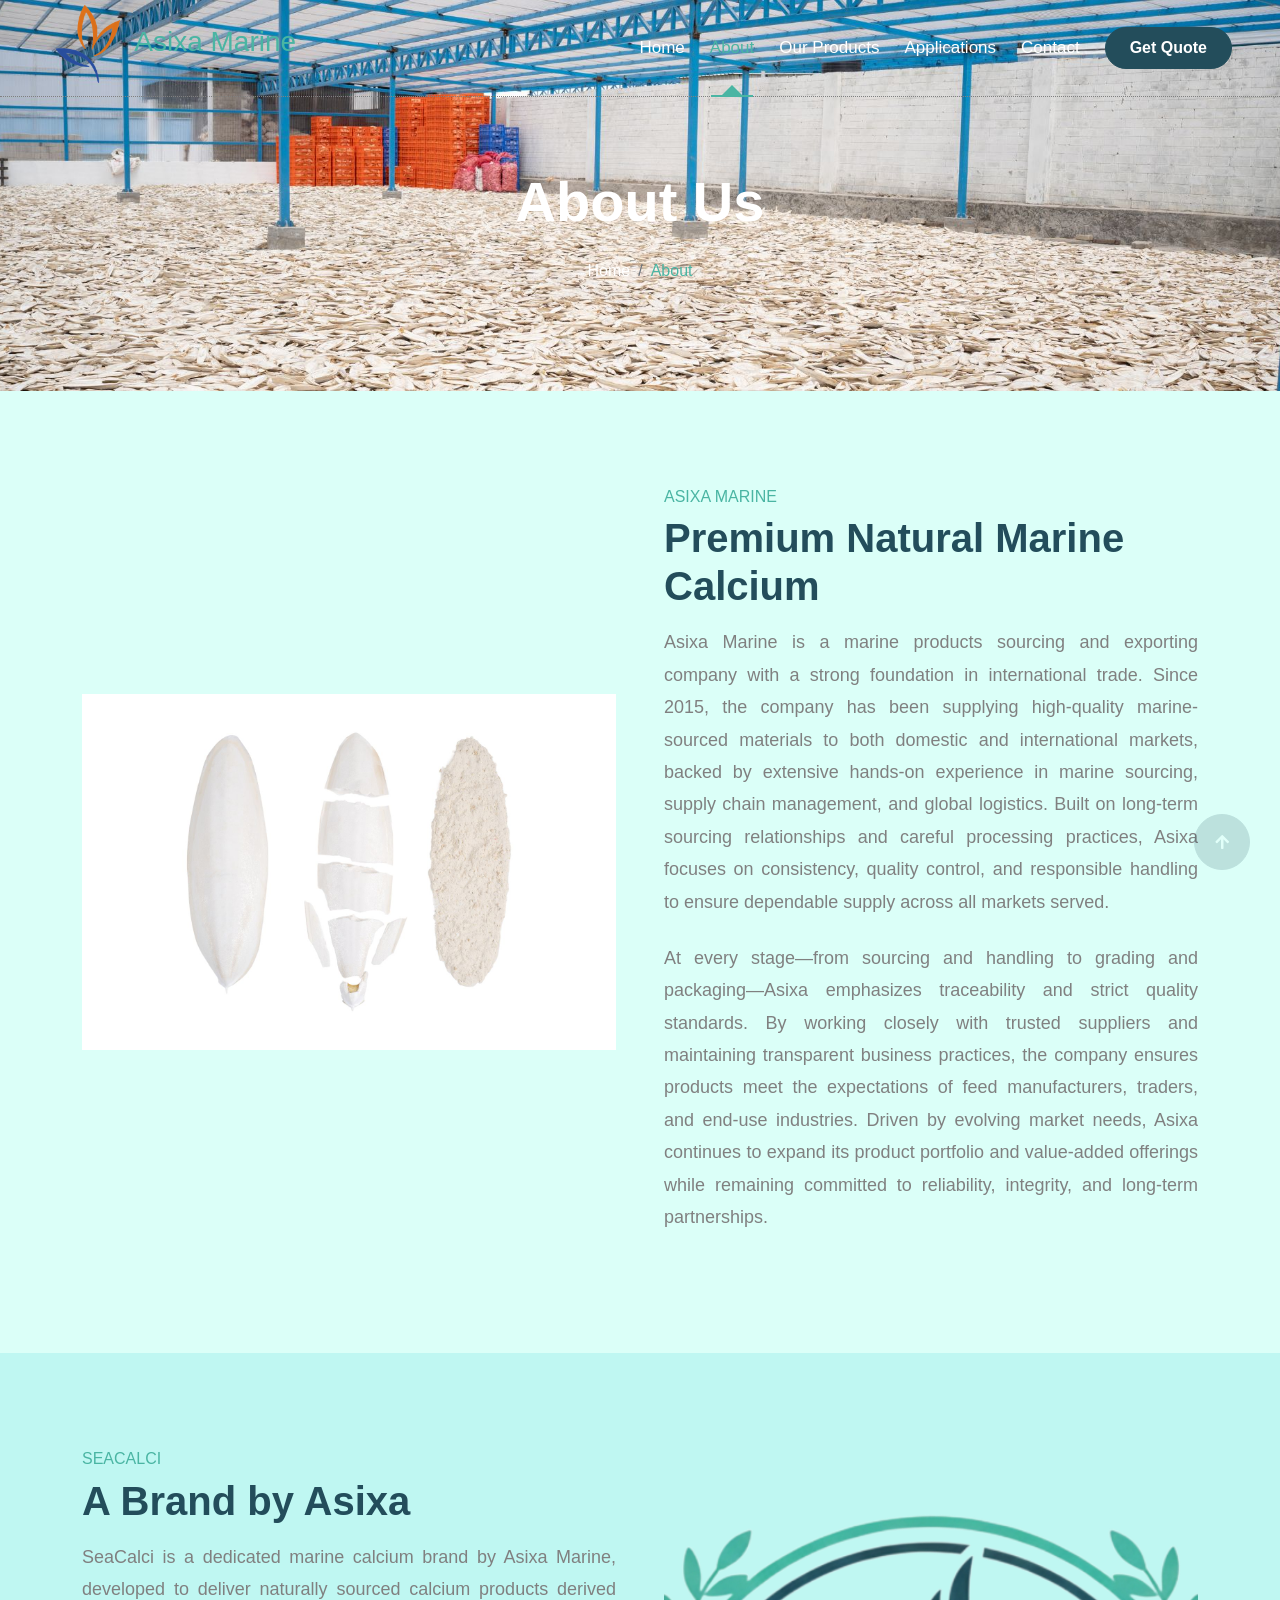
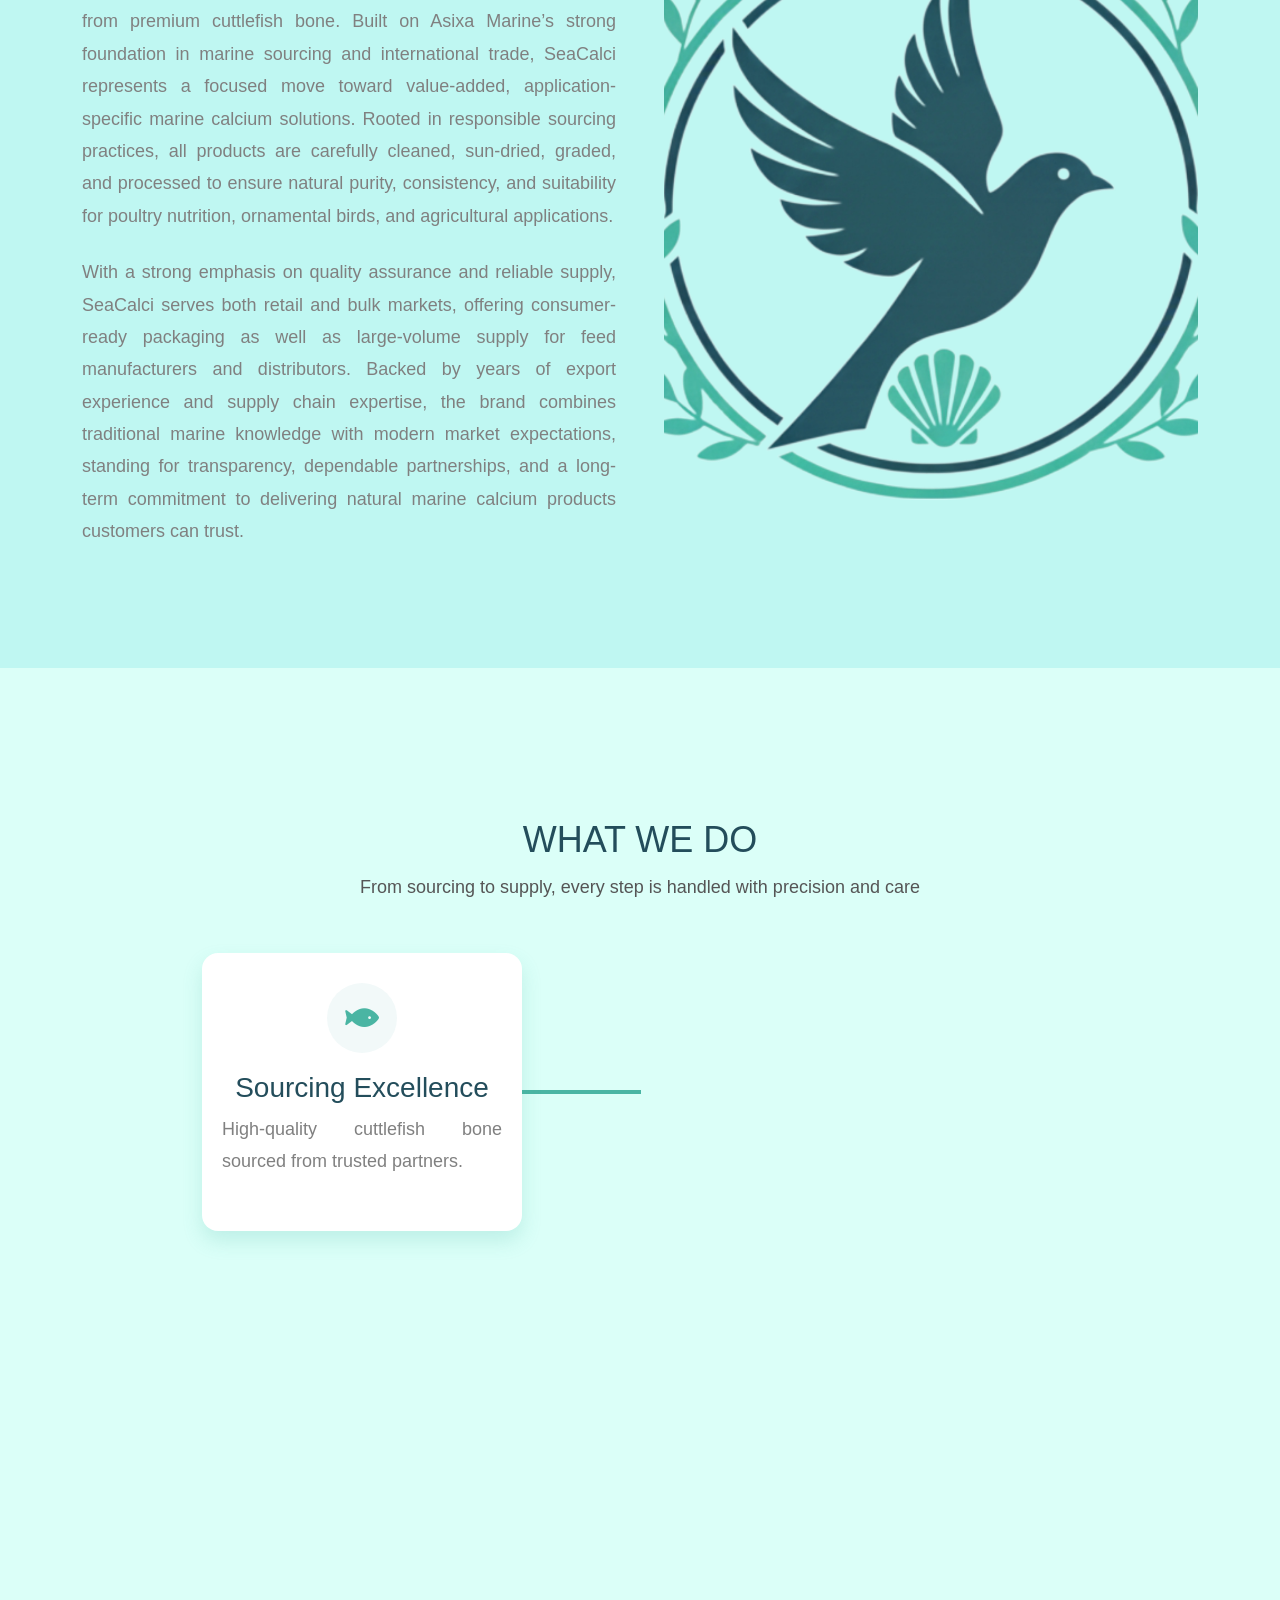
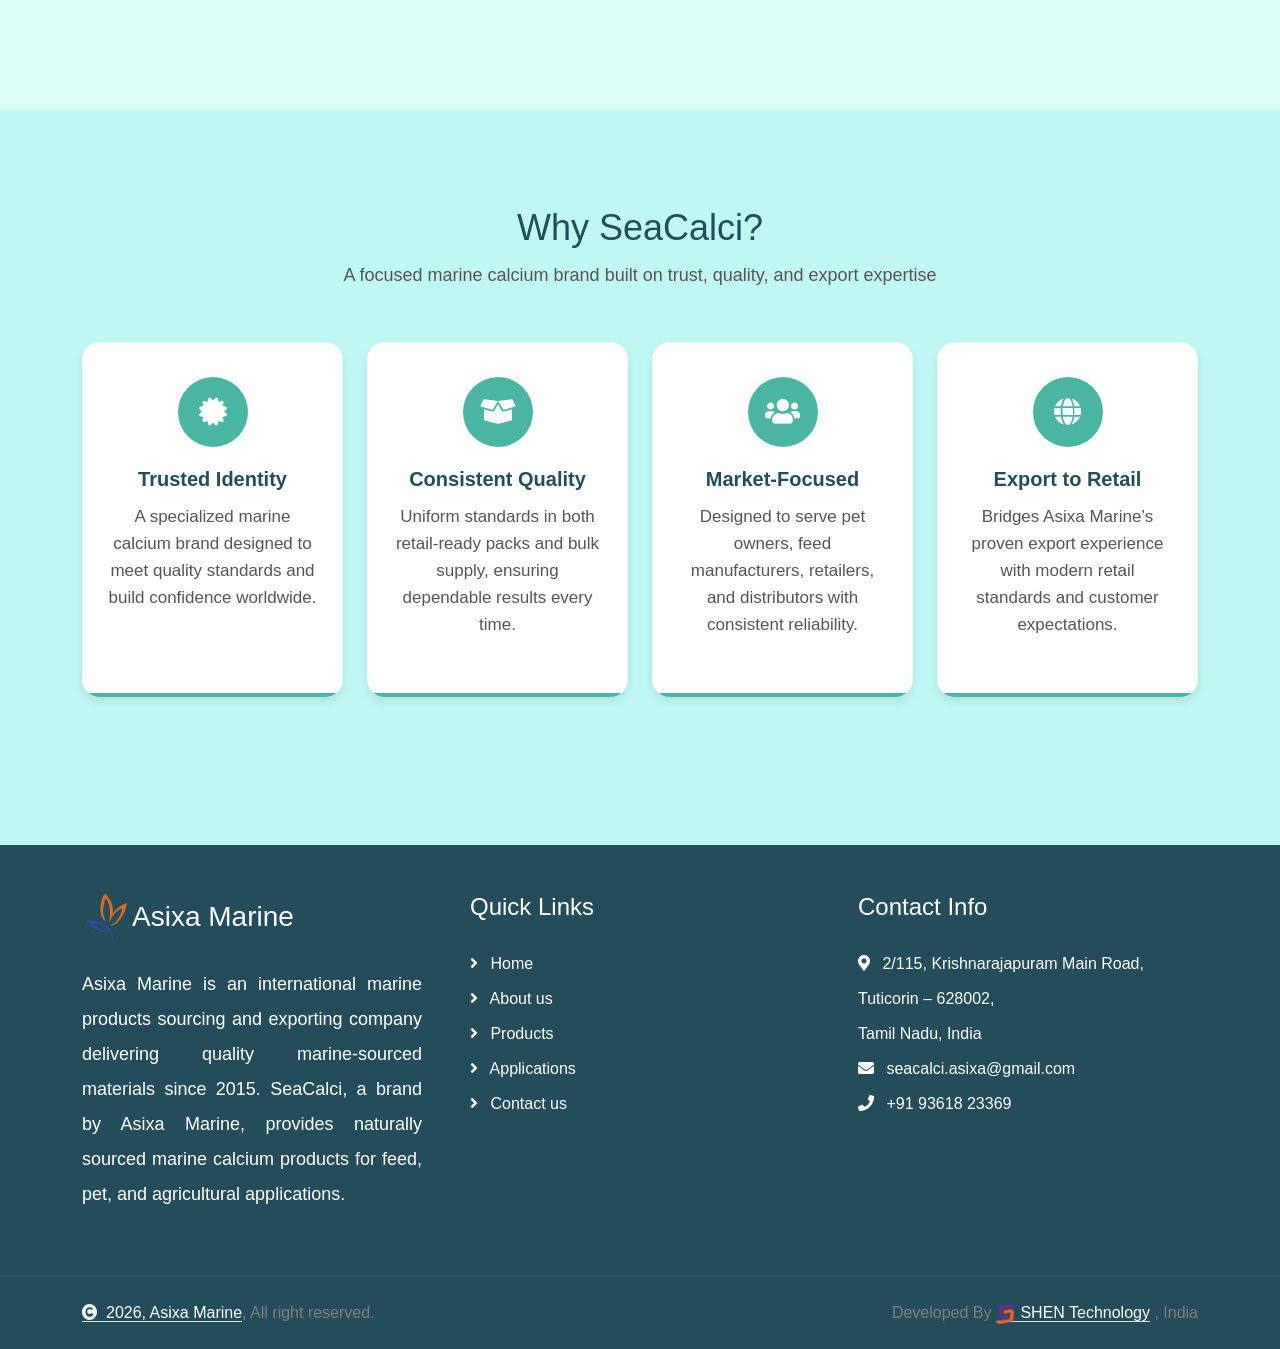
==== commit 7a9f8dc2: "Update about.html - breadcrumb background" ====
--- a/about.html
+++ b/about.html
@@ -38,7 +38,7 @@
     <style>
       .bg-breadcrumb {
         background:
-          linear-gradient(rgba(0, 20, 66, 0.7), rgba(0, 20, 66, 0.7)),
+          /* linear-gradient(rgba(0, 20, 66, 0.7), rgba(0, 20, 66, 0.7)), */
           url(./img/breadcrumb-1.jpg);
       }
     </style>
@@ -510,3 +510,4 @@
     </script>
   </body>
 </html>
+
